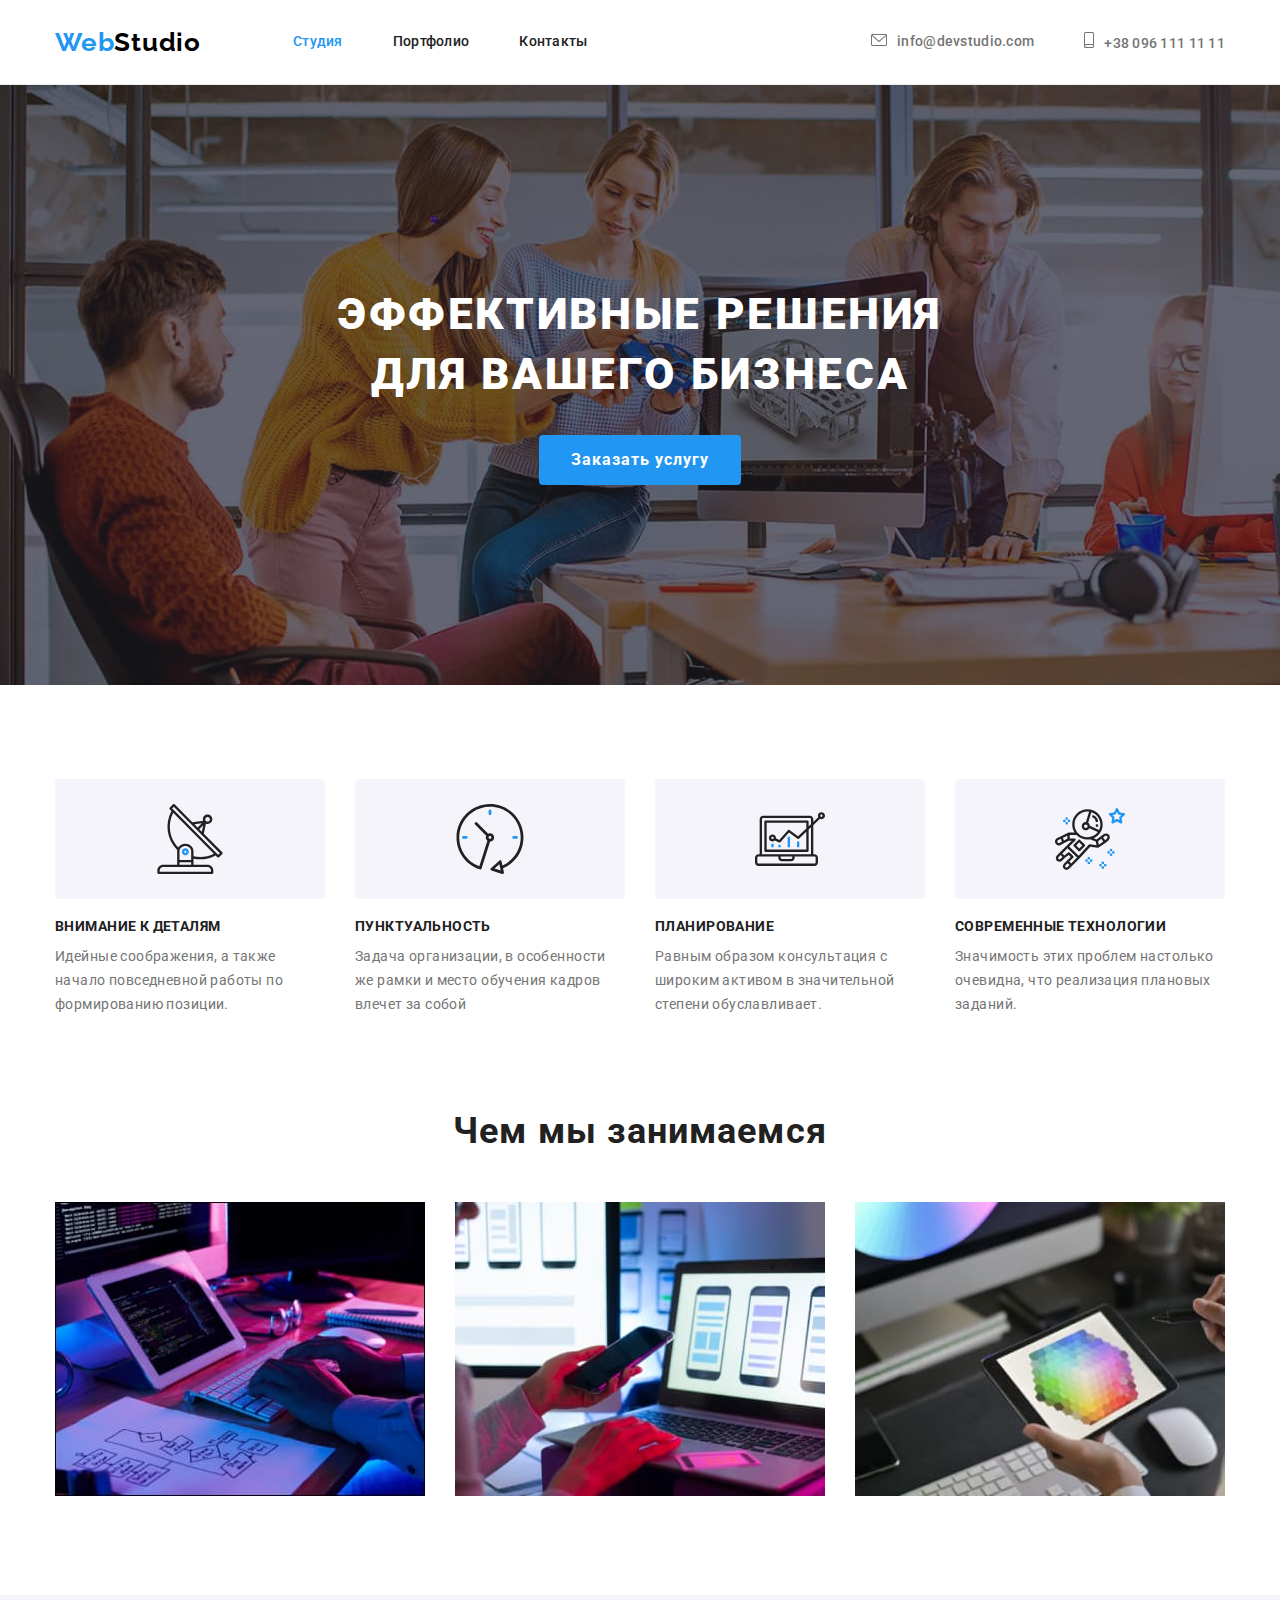
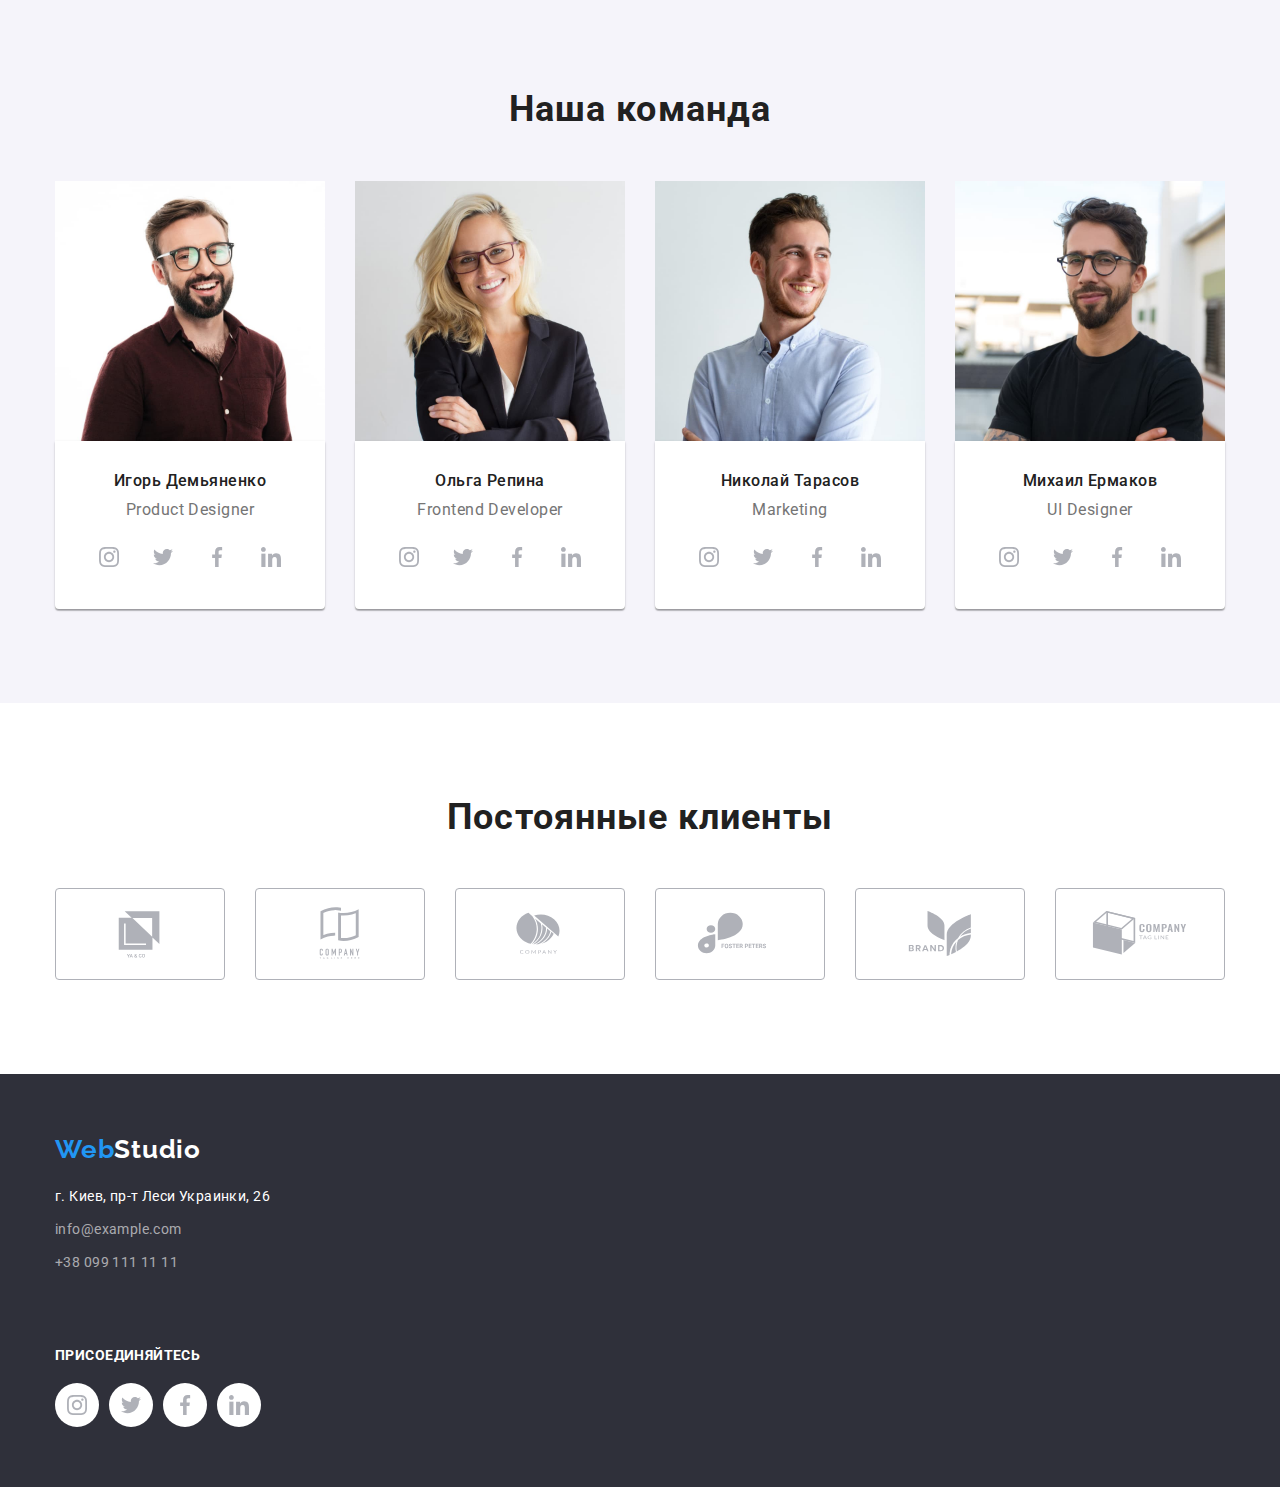
==== index.html @ 1e94ce28 "Add files via upload" ====
<!DOCTYPE html>
    <html lang="ru">
    <head>
        <meta charset="UTF-8">
        <meta http-equiv="X-UA-Compatible" content="IE=edge">
        <meta name="viewport" content="width=device-width, initial-scale=1.0">
        <title>WebStudio</title>
        <link rel="preconnect" href="https://fonts.gstatic.com">
        <link
            href="https://fonts.googleapis.com/css2?family=Raleway:wght@700&family=Roboto:wght@400;500;700;900&display=swap"
            rel="stylesheet">
        <link rel="stylesheet" href="https://cdnjs.cloudflare.com/ajax/libs/modern-normalize/1.0.0/modern-normalize.min.css">
        <link rel="stylesheet" href="./css/style.css">
    </head>
    <body>
        <header class="header">
            <div class="container menu">
            <nav class="menu">
                <a class="logo link" href="./index.html"> Web<span>Studio</span></a>
                <ul class="list menu header-nav">
                    <li class="menu-item item"> <a class="header-link navigation link current" href="./index.html">
                            Студия</a>
                    </li>

                    <li class="menu-item item"> <a class="header-link navigation link" href="./portfolio.html"> Портфолио </a>
                    </li>

                    <li class="menu-item item"> <a class="header-link navigation link" href="/"> Контакты</a>
                    </li>
                </ul>
            </nav>

            <ul class="menu list header-contacts">
                <li class="header-mail item"><a class="header-link contacts link envelope"
                        href="mailto:info@devstudio.com">info@devstudio.com</a>
                </li>
                <li class="header-phone item"><a class="header-link contacts link smartphone" href="tel:+380961111111">+38 096 111 11 11</a>
                </li>
            </ul>
            </div>
            
        </header>


        <main>
            <section class="hero overlay">
                <h1 class="hero-text">Эффективные решения <br> для вашего бизнеса</h1>
                
                <button class="hero-btn" type="button">Заказать услугу</button>
                
            </section>

            <section class="advantages container">
                <h2 class="advantages-header visually-hidden">Преимущества</h2>
                <ul class="advantages-list list">
                        <li class="advantages-list-item antena">
                        <h3 class="adv-title">Внимание к деталям</h3>
                        <p class="adv-descr">Идейные соображения, а также начало повседневной работы по формированию позиции.</p>
                    </li>
                    <li class="advantages-list-item clock">
                        <h3 class="adv-title">Пунктуальность</h3>
                        <p class="adv-descr">Задача организации, в особенности же рамки и место обучения кадров влечет за собой</p>
                    </li>
                    <li class="advantages-list-item diagram">
                        <h3 class="adv-title">Планирование</h3>
                        <p class="adv-descr">Равным образом консультация с широким активом в значительной степени обуславливает.</p>
                    </li>
                    <li class="advantages-list-item astronaut">
                        <h3 class="adv-title">Современные технологии</h3>
                        <p class="adv-descr">Значимость этих проблем настолько очевидна, что реализация плановых заданий.</p>
                    </li>
                </ul>

            </section>

      

            <section class="performans">
                <div class="container">
                <h2 class="performans-header">Чем мы занимаемся</h2>
                <ul class="performans-list list">
                    <li class="performans-list-item">
                        <img src="images/box1.jpg" alt="Робота над структурой" width="370" height="294">
                    </li>
                    <li class="performans-list-item">
                        <img src="images/box2.jpg" alt="Робота c дизайном" width="370" height="294">
                    </li>
                    <li class="performans-list-item">
                        <img src="images/box3.jpg" alt="Робота c цветом" width="370" height="294">
                    </li>
                </div>
                </ul>

            </section>

            <section class="our-team">
                <div class="container">
                <h2 class="our-team-header">Наша команда</h2>

                <ul class="our-team-list list">
                    <li class="our-team-list-item">
                        <img src="images/empl1.jpg" alt="Сотрудник компании" width="270" height="260">
                    <div class="employee">
                        <h3 class="our-team-title">Игорь Демьяненко</h3>
                        <p class="our-team-description" lang="en">Product Designer</p>
                        <ul class="social-list list">
                                <li class="social-list-item">
                                    <a href="" class="social-list-link">
                                        <svg class="social-list-icon">
                                            <use href="./images/icons.svg#instagram"></use>
                                        </svg>    
                                    </a>
                                </li>
                                <li class="social-list-item">
                                    <a href="" class="social-list-link ">
                                        <svg class="social-list-icon">
                                            <use href="./images/icons.svg#twitter"></use>
                                        </svg> </a>
                                </li>
                                <li class="social-list-item">
                                    <a href="" class="social-list-link ">
                                        <svg class="social-list-icon">
                                            <use href="./images/icons.svg#facebook"></use>
                                        </svg> 
                                    </a>
                                </li>
                                <li class="social-list-item">
                                    <a href="" class="social-list-link ">
                                        <svg class="social-list-icon">
                                            <use href="./images/icons.svg#linkedin"></use>
                                        </svg> 
                                    </a>
                                </li>
                        </ul>                                               
                    </div>
                    </li>

                    <li class="our-team-list-item"><img src="images/empl2.jpg" alt="Сотрудник компании" width="270"
                            height="260">
                    <div class="employee">
                        <h3 class="our-team-title">Ольга Репина</h3>
                        <p class="our-team-description" lang="en">Frontend Developer</p>
                        <ul class="social-list list">
                            <li class="social-list-item">
                                <a href="" class="social-list-link">
                                    <svg class="social-list-icon">
                                        <use href="./images/icons.svg#instagram"></use>
                                    </svg>    
                                </a>
                            </li>
                            <li class="social-list-item">
                                <a href="" class="social-list-link ">
                                    <svg class="social-list-icon">
                                        <use href="./images/icons.svg#twitter"></use>
                                    </svg> </a>
                            </li>
                            <li class="social-list-item">
                                <a href="" class="social-list-link ">
                                    <svg class="social-list-icon">
                                        <use href="./images/icons.svg#facebook"></use>
                                    </svg> 
                                </a>
                            </li>
                            <li class="social-list-item">
                                <a href="" class="social-list-link ">
                                    <svg class="social-list-icon">
                                        <use href="./images/icons.svg#linkedin"></use>
                                    </svg> 
                                </a>
                            </li>
                    </ul> 
                    </div>
                    </li>

                    <li class="our-team-list-item"><img src="images/empl3.jpg" alt="Сотрудник компании" width="270"
                            height="260">
                    <div class="employee">
                        <h3 class="our-team-title">Николай Тарасов</h3>
                        <p class="our-team-description" lang="en">Marketing</p>
                        <ul class="social-list list">
                            <li class="social-list-item">
                                <a href="" class="social-list-link">
                                    <svg class="social-list-icon">
                                        <use href="./images/icons.svg#instagram"></use>
                                    </svg>    
                                </a>
                            </li>
                            <li class="social-list-item">
                                <a href="" class="social-list-link ">
                                    <svg class="social-list-icon">
                                        <use href="./images/icons.svg#twitter"></use>
                                    </svg> </a>
                            </li>
                            <li class="social-list-item">
                                <a href="" class="social-list-link ">
                                    <svg class="social-list-icon">
                                        <use href="./images/icons.svg#facebook"></use>
                                    </svg> 
                                </a>
                            </li>
                            <li class="social-list-item">
                                <a href="" class="social-list-link ">
                                    <svg class="social-list-icon">
                                        <use href="./images/icons.svg#linkedin"></use>
                                    </svg> 
                                </a>
                            </li>
                    </ul> 
                    </div>
                    </li>

                    <li class="our-team-list-item"><img src="images/empl4.jpg" alt="Сотрудник компании" width="270"
                            height="260">
                    <div class="employee">
                        <h3 class="our-team-title">Михаил Ермаков</h3>
                        <p class="our-team-description" lang="en">UI Designer</p>
                        <ul class="social-list list">
                            <li class="social-list-item">
                                <a href="" class="social-list-link">
                                    <svg class="social-list-icon">
                                        <use href="./images/icons.svg#instagram"></use>
                                    </svg>    
                                </a>
                            </li>
                            <li class="social-list-item">
                                <a href="" class="social-list-link ">
                                    <svg class="social-list-icon">
                                        <use href="./images/icons.svg#twitter"></use>
                                    </svg> </a>
                            </li>
                            <li class="social-list-item">
                                <a href="" class="social-list-link ">
                                    <svg class="social-list-icon">
                                        <use href="./images/icons.svg#facebook"></use>
                                    </svg> 
                                </a>
                            </li>
                            <li class="social-list-item">
                                <a href="" class="social-list-link ">
                                    <svg class="social-list-icon">
                                        <use href="./images/icons.svg#linkedin"></use>
                                    </svg> 
                                </a>
                            </li>
                    </ul> 
                    </div>
                    </li>
                </ul>
                </div>
            </section>

            <section class="clients container">
                <h2 class="our-team-header">Постоянные клиенты</h2>
                <ul class="list clients-list">
                    <li class="clients-item">
                        <a href="" class="clients-link link">
                            <svg class="clients-icon">
                                
                                <use href="./images/icons.svg#logo1"></use>
                            <rect> 
                                width="170";
                                height="92";
                                stroke="black";
                                stroke-width="10"; 
                            </rect>
                            </svg>
                        </a> 
                    </li>
                    <li class="clients-item">
                        <a href="" class="clients-link">
                            <svg class="clients-icon">
                                <use href="./images/icons.svg#logo2"></use>
                            </svg>
                        </a> 
                    </li>
                    <li class="clients-item">
                        <a href="" class="clients-link">
                            <svg class="clients-icon">
                                <use href="./images/icons.svg#logo3"></use>
                            </svg>
                        </a> 
                    </li>
                    <li class="clients-item">
                        <a href="" class="clients-link">
                            <svg class="clients-icon">
                                <use href="./images/icons.svg#logo4"></use>
                            </svg>
                        </a> 
                    </li>
                    <li class="clients-item">
                        <a href="" class="clients-link">
                            <svg class="clients-icon">
                                <use href="./images/icons.svg#logo5"></use>
                            </svg>
                        </a>
                    </li>
                    <li class="clients-item">
                        <a href="" class="clients-link">
                            <svg class="clients-icon">
                                <use href="./images/icons.svg#logo6"></use>
                            </svg>
                        </a>
                    </li>
                        

                </ul>
            </section>
        </main>

        <footer class="footer">
            <div class="container">
                
                <a class="logo link" href="./index.html">Web<span>Studio</span></a>
                <address class="main-contact">
                <ul class="list">
                    <li class="footer-item"> <a class="footer-link footer-location link"
                            href="https://goo.gl/maps/r5K1gxjUBZvfCBvk8">г. Киев, пр-т Леси Украинки, 26</a>
                    </li>

                    <li class="footer-item"> <a class="footer-link footer-contact link"
                            href="mailto:info@example.com">info@example.com</a>
                    </li>

                    <li class="footer-item"> <a class="footer-link footer-contact link" href="tel:+380991111111">+38 099 111 11
                            11</a>
                    </li>
                </ul>
                </address>
               
                <div class="footer-social-list">
                    <h3 class="join-us">присоединяйтесь</h3>
                    <ul class="social-list list">
                        <li class="social-list-item">
                            <a href="" class="social-list-link">
                                <svg class="social-list-icon">
                                    <use href="./images/icons.svg#instagram"></use>
                                </svg>    
                            </a>
                        </li>
                        <li class="social-list-item">
                            <a href="" class="social-list-link ">
                                <svg class="social-list-icon">
                                    <use href="./images/icons.svg#twitter"></use>
                            </svg> </a>
                        </li>
                        <li class="social-list-item">
                            <a href="" class="social-list-link ">
                                <svg class="social-list-icon">
                                    <use href="./images/icons.svg#facebook"></use>
                                </svg> 
                            </a>
                        </li>
                        <li class="social-list-item">
                            <a href="" class="social-list-link ">
                                <svg class="social-list-icon">
                                    <use href="./images/icons.svg#linkedin"></use>
                                </svg> 
                            </a>
                        </li>
                    </ul> 
                </div>
            </div>
        </footer>

    </body>
</html>
---- css/style.css ----
:root {
  --accent-color: #2196f3;
  --main-text-color: #212121;
  --secondary-text-color: #757575;
  --accent-content-color: #ffffff;
  --header-logo-color: #000000;
  --main-letter-spacing: 0.03em;
  --main-font-size: 14px;
  --hero-bgr: rgba(47, 48, 58, 0.4);
  --focus-hero-btn-bgr: #188ce8;
  --our-team-bgr: #f5f4fa;
  --footer-bgr: #2f303a;
  --footer-link-color: rgba(255, 255, 255, 0.6);
  --boder-color: #eeeeee;
}

body {
  font-family: "Roboto", sans-serif;
}

h1,
h2,
h3,
h4,
h5,
h6,
ul,
ol,
p {
  margin-top: 0px;
  margin-bottom: 0px;
}

.list {
  list-style: none;
  margin-top: 0px;
  margin-bottom: 0px;
  padding-left: 0px;
}

.link {
  text-decoration: none;
  color: inherit;
}

.container {
  width: 1200px;
  padding-left: 15px;
  padding-right: 15px;
  margin-left: auto;
  margin-right: auto;
}
.visually-hidden {
  position: absolute;
  clip: rect(0 0 0 0);
  width: 1px;
  height: 1px;
  margin: -1px;
}

/**,
*::before,
*::after {
  box-sizing: border-box;
}*/

/*=====================LOGO=======================*/
.logo {
  font-family: "Raleway", "Oleo Script", sans-serif;
  font-weight: 700;
  font-size: 26px;
  line-height: 1.19;
  letter-spacing: var(--main-letter-spacing);
  color: var(--accent-color);

  display: block;
}

.header .logo span {
  color: var(--header-logo-color);
}

.footer .logo span {
  color: var(--accent-content-color);
}

/*========================MENU=====================*/

.header {
  color: var(--accent-content-color);
  border-bottom: 1px solid #ececec;
}

.header-link {
  font-weight: 500;
  font-size: var(--main-font-size);
  line-height: 1.14;
  letter-spacing: 0.02em;

  display: block;
  padding-top: 32px;
  padding-bottom: 32px;
}

.header-link:focus,
.header-link:hover {
  color: var(--accent-color);
}


.navigation {
  color: var(--main-text-color);
}

.contacts {
  color: var(--secondary-text-color);
}

.header-link.current {
  color: var(--accent-color);
}

.header-nav {
  margin-left: 92px;
}

.header-contacts {
  margin-left: auto;
}

.menu {
  display: flex;
  align-items: center;
}

.item:not(:last-child) {
  margin-right: 50px;
}
.envelope::before {
  content: '';
  display: inline-block;
  
  width: 16px;
  height: 12px;
  background-image: url(../images/envelope.svg);
  margin-right: 10px;

}

.smartphone::before {
  content: '';
  display: inline-block;
  
  width: 10px;
  height: 16px;
  background-image: url(../images/smartphone.svg);
  margin-right: 10px;
}



/*=====================HERO========================*/

.hero {
  /*background: var(--hero-bgr);*/
  text-align: center;
  padding-top: 200px;
  padding-bottom: 200px;
}

.overlay {
  background-color: var(--hero-bgr);
  background-image: linear-gradient(
  rgba(47, 48, 58, 0.4),
  rgba(47, 48, 58, 0.4)
  ),
  url(../images/hero.jpg);
  max-width: 1600px;
  height: 600px;

  
}

.hero-text {
  font-weight: 900;
  font-size: 44px;
  line-height: 1.36;
  text-align: center;
  letter-spacing: 0.06em;
  text-transform: uppercase;
  color: var(--accent-content-color);
  margin-bottom: 30px;
}

.hero-btn {
  font-style: normal;
  font-weight: 700;
  font-size: 16px;
  line-height: 1.87;
  letter-spacing: 0.06em;
  color: var(--accent-content-color);
  background-color: var(--accent-color);
  cursor: pointer;

  border-radius: 4px;
  border-width: 0px;
  padding: 10px 32px;

  display: inline-flex;
  justify-content: center;
  align-content: center;
}

.hero-btn:hover,
.hero-btn:focus {
  background: var(--focus-hero-btn-bgr);
}

/*======================ADVANTAGES====================*/
.advantages {
  padding-top: 94px;
  padding-bottom: 94px;
}

.advantages-list {
  display: flex;
  flex-wrap: wrap;
}

.advantages-list-item {
  width: 270px;
  margin-right: 30px;
}

.advantages-list-item:last-child {
  margin-right: 0;
}

.adv-title {
  font-weight: 700;
  font-size: var(--main-font-size);
  line-height: 1.14;
  letter-spacing: var(--main-letter-spacing);
  text-transform: uppercase;

  color: var(--main-text-color);

  margin-bottom: 10px;
}

.adv-descr {
  font-size: var(--main-font-size);
  line-height: 1.71;
  /* or 171% */

  letter-spacing: var(--main-letter-spacing);
  color: var(--secondary-text-color);
}
.advantages-list-item::before {
  content: '';
  display: block;
  width: 270px;
  height: 120px;
  background-color: #F5F4FA;
  background-size: 70px 70px;
  background-repeat: no-repeat;

  border-radius: 4px;
  margin-bottom: 20px;
  background-position: 50% 50%;

  
  
  }
.antena::before {
    background-image: url(../images/antenna.svg);
  }

.clock::before {
  background-image: url(../images/clock.svg);
}

.diagram::before {
  background-image: url(../images/diagram.svg);
}

.astronaut::before {
  background-image: url(../images/astronaut.svg);
}

/*========================PERFORMANS===============*/
.performans {
  padding-bottom: 94px;
}
.performans-list {
  display: flex;
  flex-wrap: wrap;
}

.performans-list-item {
  width: 370px;
  margin-right: 30px;
}
.performans-list-item:nth-child(3n) {
  margin-right: 0px;
}



.performans-header {
  font-weight: 700;
  font-size: 36px;
  line-height: 1.16;
  text-align: center;
  letter-spacing: var(--main-letter-spacing);
  color: var(--main-text-color);

  margin-bottom: 50px;
}

/*=========================TEAM=====================*/

.our-team {
  background: var(--our-team-bgr);
  padding-top: 94px;
  padding-bottom: 94px;
}

.our-team-list {
  display: flex;
  flex-wrap: wrap;
}

.our-team-header {
  font-weight: 700;
  font-size: 36px;
  line-height: 1.16;
  text-align: center;
  letter-spacing: var(--main-letter-spacing);
  color: var(--main-text-color);

  margin-bottom: 50px;
}
.our-team-list-item {
  background: var(--accent-content-color);
  width: 270px;
  margin-right: 30px;

  display: flex;
  flex-direction: column;
}

.our-team-list-item:last-child {
  margin-right: 0;
}

.employee {
  width: 270px;
  padding-top: 30px;
  padding-bottom: 30px;
  padding-left: 32px;
  padding-right: 32px;
  text-align: center;
  background: var(--accent-content-color);
  border-radius: 0px 0px 4px 4px;

  box-shadow: 0px 1px 3px rgba(0, 0, 0, 0.12), 0px 1px 1px rgba(0, 0, 0, 0.14),
    0px 2px 1px rgba(0, 0, 0, 0.2);
}

.our-team-title {
  font-weight: 500;
  font-size: 16px;
  line-height: 1.19;
  letter-spacing: var(--main-letter-spacing);
  color: var(--main-text-color);
  margin-bottom: 10px;
}

.our-team-description {
  font-size: 16px;
  line-height: 1.19;
  letter-spacing: var(--main-letter-spacing);
  color: var(--secondary-text-color);
  margin-bottom: 16px;
}

.social-list {
  display: flex;
  justify-content: space-between;
}

.social-list-icon {
  width: 20px;
  height: 20px;
  align-content: center;
  justify-content: center;
  /*fill:  #AFB1B8;*/
}

.social-list-link {
  display: flex;
  align-items: center;
  justify-content: center;
  width: 44px;
  height: 44px;
  border-radius: 50%;
  background: #FFFFFF;
  fill:  #AFB1B8;
    
}

.social-list-link:hover,
.social-list-link:focus {
  fill: #FFFFFF;
  background-color: var(--accent-color);
}

/*=======================CLIENTS===================*/

.clients {
  padding-top: 94px;
  padding-bottom: 94px;
}
.clients-list {
  display: flex;
}

.clients-item {

  /*  border: 1px solid #AFB1B8;
  box-sizing: border-box;
  border-radius: 4px;
  margin-right: 30px;*/
}
  

.clients-link {
  display: flex;
  align-items: center;
  justify-content: center;
  width: 170px;
  height: 92px;
  fill:  #AFB1B8;
  border: 1px solid #AFB1B8;
  box-sizing: border-box;
  border-radius: 4px;
  margin-right: 30px;
  
}

.clients-link:focus,
.clients-link:hover {
  fill: var(--accent-color);
  border: 1px solid var(--accent-color);
}

.clients-icon {
  width: 106px;
  height: 60px;
  /*align-content: center;
  justify-content: center;*/

 

}


/*========================FOOTER====================*/

.footer {
  background: var(--footer-bgr);
  padding-top: 60px;
  padding-bottom: 60px;
  
  
}

.main-contact {
  margin-top: 20px;
  
}
.footer-item {
  margin-bottom: 9px;
}
.footer-item:last-child {
  margin-bottom: 0;
}


.footer-link {
  font-weight: 400;
  font-style: normal;
  font-size: var(--main-font-size);
  line-height: 1.71;
  letter-spacing: var(--main-letter-spacing);
}

.footer-location {
  color: var(--accent-content-color);
}

.footer-contact {
  color: var(--footer-link-color);
}
.footer-social-list {
  width: 206px;
  display: flex-inline;

}

.join-us {
font-weight: bold;
font-size: 14px;
line-height: 16px;
letter-spacing: 0.03em;
text-transform: uppercase;
margin-bottom: 20px;

color: #FFFFFF;
margin-top: 72px;

}
.footer-social-list {

}

/*=====================PORTFOLIO======================*/
/*=====================NAVIGATION====================*/
.portfolio-page {
  padding-top: 94px;
  padding-bottom: 94px;
}

.filters {
  margin-bottom: 50px;
  margin-right: auto;
  margin-left: auto;
  text-align: center;
  color: var(--main-text-color);
}

.nav-element {
  display: inline;
}

.nav-element:not(:last-child) {
  margin-right: 6px;
}

.nav-btn {
  font: inherit;
  font-weight: 500;
  font-size: 16px;
  line-height: 1.62;
  letter-spacing: var(--main-letter-spacing);
  color: var(--main-text-color);
  background: var(--our-team-bgr);

  text-align: center;
  border: none;
  border-radius: 4px;
  padding: 6px 22px;
}

.nav-btn:focus,
.nav-btn:hover {
  color: var(--accent-content-color);
  background-color: var(--accent-color);
  cursor: pointer;
}

.projects-list {
  display: flex;
  flex-wrap: wrap;
}

.projects-list-item {
  width: 370px;
  margin-right: 30px;
  margin-bottom: 30px;
}

.projects-list-item:nth-child(3n) {
  margin-right: 0;
}
.projects-list-item:nth-last-child(-n + 3) {
  margin-bottom: 0;
}
.card-projects {
  display: block;
}

.card-description {
  width: 370px;
  padding: 20px 24px;
  background: var(--accent-content-color);
  border: 1px solid var(--boder-color);
  border-top: 0;
}
.projects-list-title {
  font-weight: 700;
  font-size: 18px;
  line-height: 2;
  letter-spacing: 0.06em;
  color: var(--main-text-color);

  margin-bottom: 4px;
}

.projects-list-descr {
  font-size: 16px;
  line-height: 1.87;
  letter-spacing: var(--main-letter-spacing);
  color: var(--secondary-text-color);
}
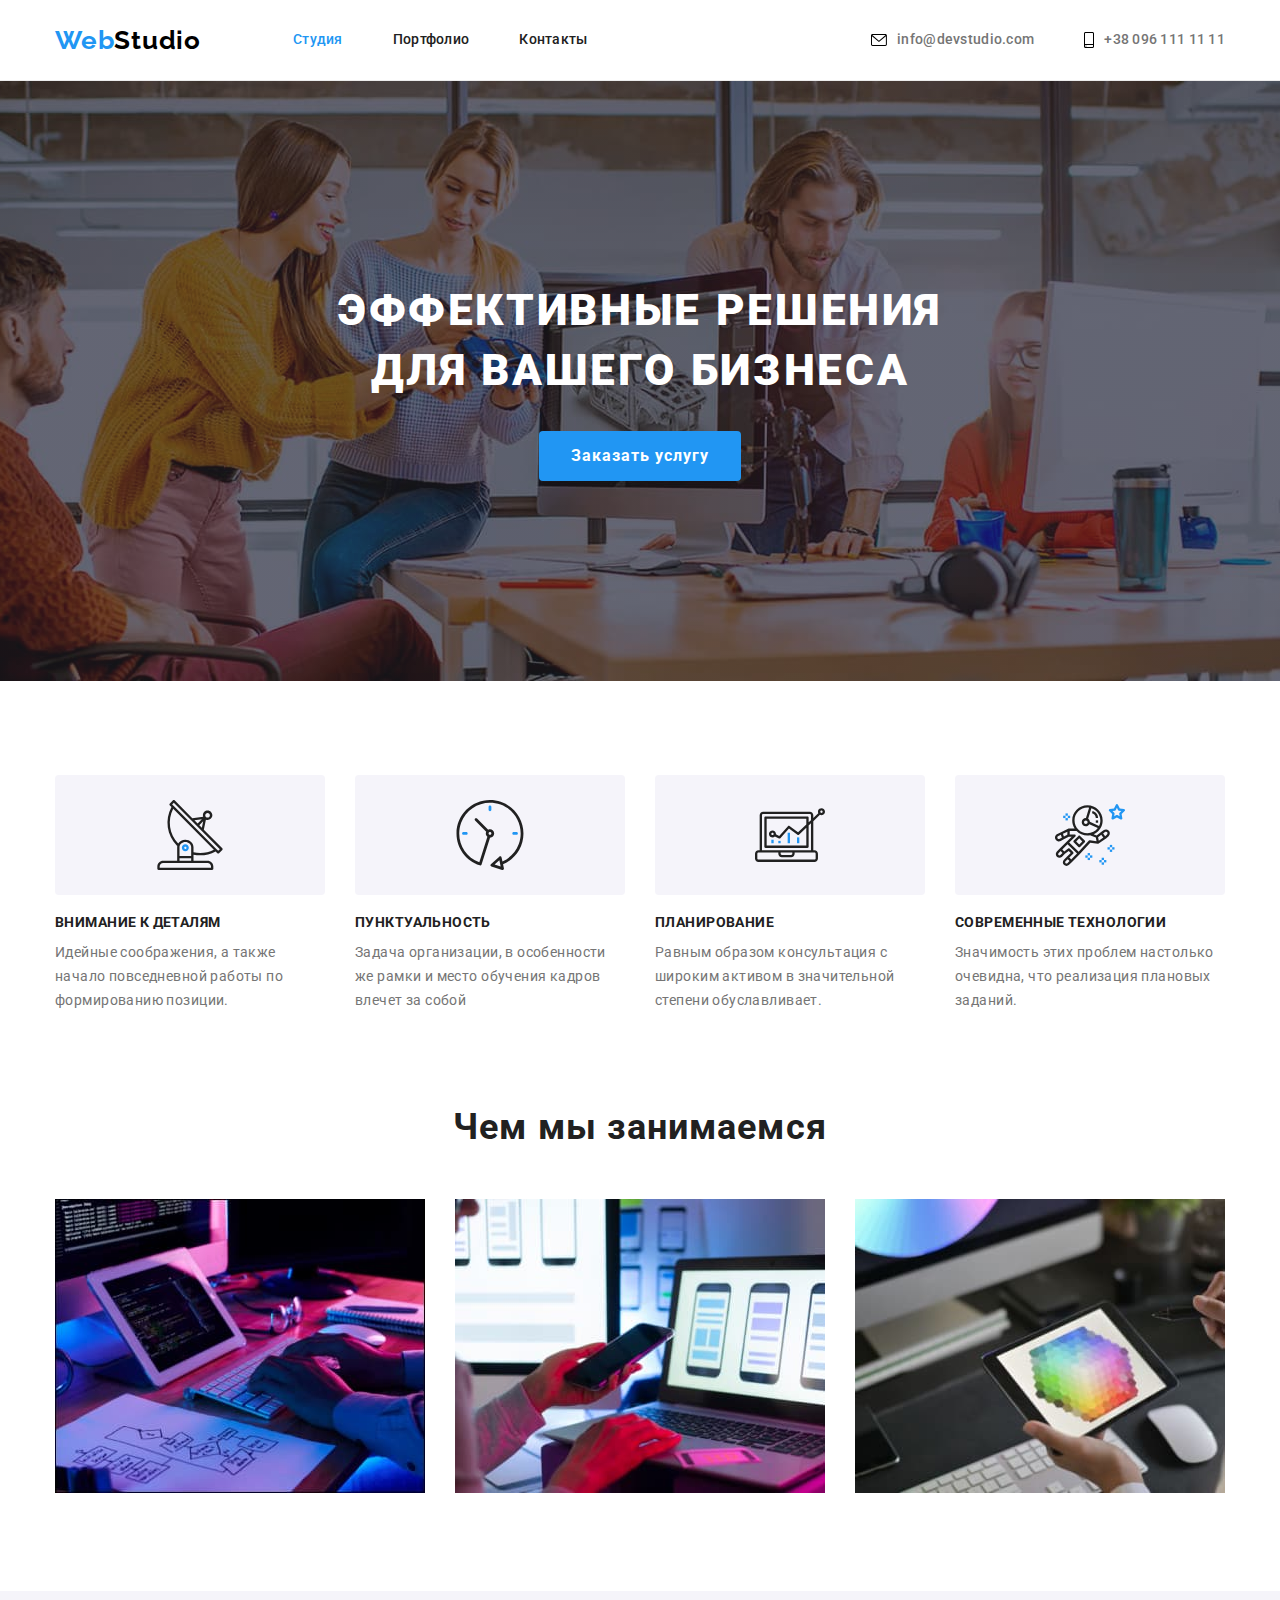
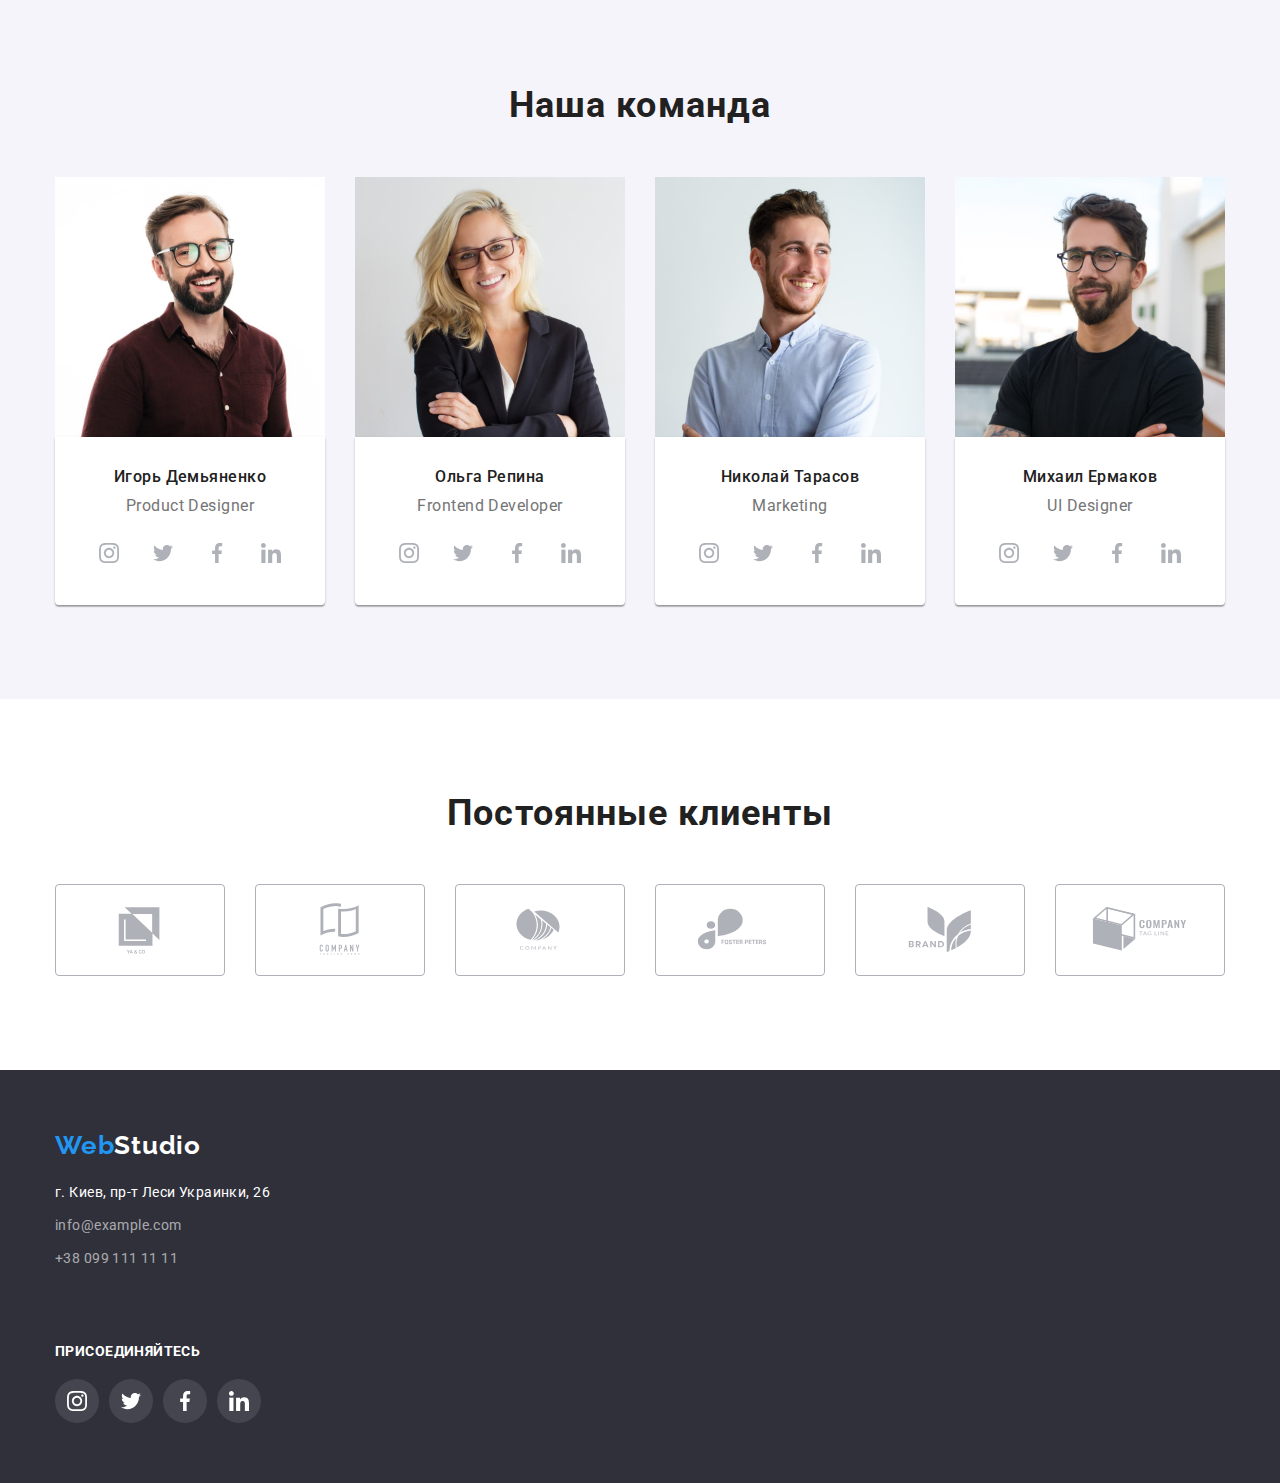
==== commit bebdc3b5: "Виправленя index" ====
--- a/index.html
+++ b/index.html
@@ -31,16 +31,23 @@
             </nav>
 
             <ul class="menu list header-contacts">
-                <li class="header-mail item"><a class="header-link contacts link envelope"
-                        href="mailto:info@devstudio.com">info@devstudio.com</a>
+                <li class="header-mail item">
+                    <a class="header-link contacts link" href="mailto:info@devstudio.com">
+                    <svg class="envelope">
+                        <use href="./images/icons.svg#envelope" ></use>
+                    </svg>
+                        info@devstudio.com</a>
                 </li>
-                <li class="header-phone item"><a class="header-link contacts link smartphone" href="tel:+380961111111">+38 096 111 11 11</a>
+                <li class="header-phone item"><a class="header-link contacts link" href="tel:+380961111111">
+                    <svg class="smartphone">
+                        <use href="./images/icons.svg#smartphone" ></use>
+                    </svg>
+                    +38 096 111 11 11</a>
                 </li>
             </ul>
             </div>
             
         </header>
-
 
         <main>
             <section class="hero overlay">
@@ -72,9 +79,7 @@
                 </ul>
 
             </section>
-
-      
-
+    
             <section class="performans">
                 <div class="container">
                 <h2 class="performans-header">Чем мы занимаемся</h2>
@@ -255,14 +260,7 @@
                     <li class="clients-item">
                         <a href="" class="clients-link link">
                             <svg class="clients-icon">
-                                
                                 <use href="./images/icons.svg#logo1"></use>
-                            <rect> 
-                                width="170";
-                                height="92";
-                                stroke="black";
-                                stroke-width="10"; 
-                            </rect>
                             </svg>
                         </a> 
                     </li>
@@ -331,27 +329,27 @@
                     <h3 class="join-us">присоединяйтесь</h3>
                     <ul class="social-list list">
                         <li class="social-list-item">
-                            <a href="" class="social-list-link">
+                            <a href="" class="footer-social-list-link">
                                 <svg class="social-list-icon">
                                     <use href="./images/icons.svg#instagram"></use>
                                 </svg>    
                             </a>
                         </li>
                         <li class="social-list-item">
-                            <a href="" class="social-list-link ">
+                            <a href="" class="footer-social-list-link ">
                                 <svg class="social-list-icon">
                                     <use href="./images/icons.svg#twitter"></use>
                             </svg> </a>
                         </li>
                         <li class="social-list-item">
-                            <a href="" class="social-list-link ">
+                            <a href="" class="footer-social-list-link ">
                                 <svg class="social-list-icon">
                                     <use href="./images/icons.svg#facebook"></use>
                                 </svg> 
                             </a>
                         </li>
                         <li class="social-list-item">
-                            <a href="" class="social-list-link ">
+                            <a href="" class="footer-social-list-link ">
                                 <svg class="social-list-icon">
                                     <use href="./images/icons.svg#linkedin"></use>
                                 </svg> 
--- a/css/style.css
+++ b/css/style.css
@@ -96,10 +96,12 @@
   font-size: var(--main-font-size);
   line-height: 1.14;
   letter-spacing: 0.02em;
-
-  display: block;
+ 
   padding-top: 32px;
   padding-bottom: 32px;
+
+  display: flex;
+  align-items: center;
 }
 
 .header-link:focus,
@@ -107,14 +109,17 @@
   color: var(--accent-color);
 }
 
-
 .navigation {
   color: var(--main-text-color);
-}
+  }
 
 .contacts {
   color: var(--secondary-text-color);
 }
+.contacts:focus,
+.contacts:hover {
+  fill: var(--accent-color);
+}
 
 .header-link.current {
   color: var(--accent-color);
@@ -136,27 +141,17 @@
 .item:not(:last-child) {
   margin-right: 50px;
 }
-.envelope::before {
-  content: '';
-  display: inline-block;
-  
+.envelope {
   width: 16px;
   height: 12px;
-  background-image: url(../images/envelope.svg);
   margin-right: 10px;
-
-}
-
-.smartphone::before {
-  content: '';
-  display: inline-block;
-  
+}
+
+.smartphone {
   width: 10px;
   height: 16px;
-  background-image: url(../images/smartphone.svg);
   margin-right: 10px;
 }
-
 
 
 /*=====================HERO========================*/
@@ -177,8 +172,10 @@
   url(../images/hero.jpg);
   max-width: 1600px;
   height: 600px;
-
-  
+  background-position: center;
+  background-repeat: no-repeat;
+  background-size: cover;
+ 
 }
 
 .hero-text {
@@ -251,8 +248,7 @@
 .adv-descr {
   font-size: var(--main-font-size);
   line-height: 1.71;
-  /* or 171% */
-
+  
   letter-spacing: var(--main-letter-spacing);
   color: var(--secondary-text-color);
 }
@@ -267,7 +263,7 @@
 
   border-radius: 4px;
   margin-bottom: 20px;
-  background-position: 50% 50%;
+  background-position: center;
 
   
   
@@ -427,11 +423,8 @@
 }
 
 .clients-item {
-
-  /*  border: 1px solid #AFB1B8;
-  box-sizing: border-box;
-  border-radius: 4px;
-  margin-right: 30px;*/
+  margin-right: 30px;
+   
 }
   
 
@@ -445,7 +438,7 @@
   border: 1px solid #AFB1B8;
   box-sizing: border-box;
   border-radius: 4px;
-  margin-right: 30px;
+  
   
 }
 
@@ -458,11 +451,7 @@
 .clients-icon {
   width: 106px;
   height: 60px;
-  /*align-content: center;
-  justify-content: center;*/
-
- 
-
+  
 }
 
 
@@ -521,8 +510,22 @@
 margin-top: 72px;
 
 }
-.footer-social-list {
-
+
+.footer-social-list-link {
+  display: flex;
+  align-items: center;
+  justify-content: center;
+  width: 44px;
+  height: 44px;
+  border-radius: 50%;
+  background: rgba(255, 255, 255, 0.1);;
+  fill: #FFFFFF;
+    
+}
+
+.footer-social-list-link:hover,
+.footer-social-list-link:focus {
+  background-color: var(--accent-color);
 }
 
 /*=====================PORTFOLIO======================*/
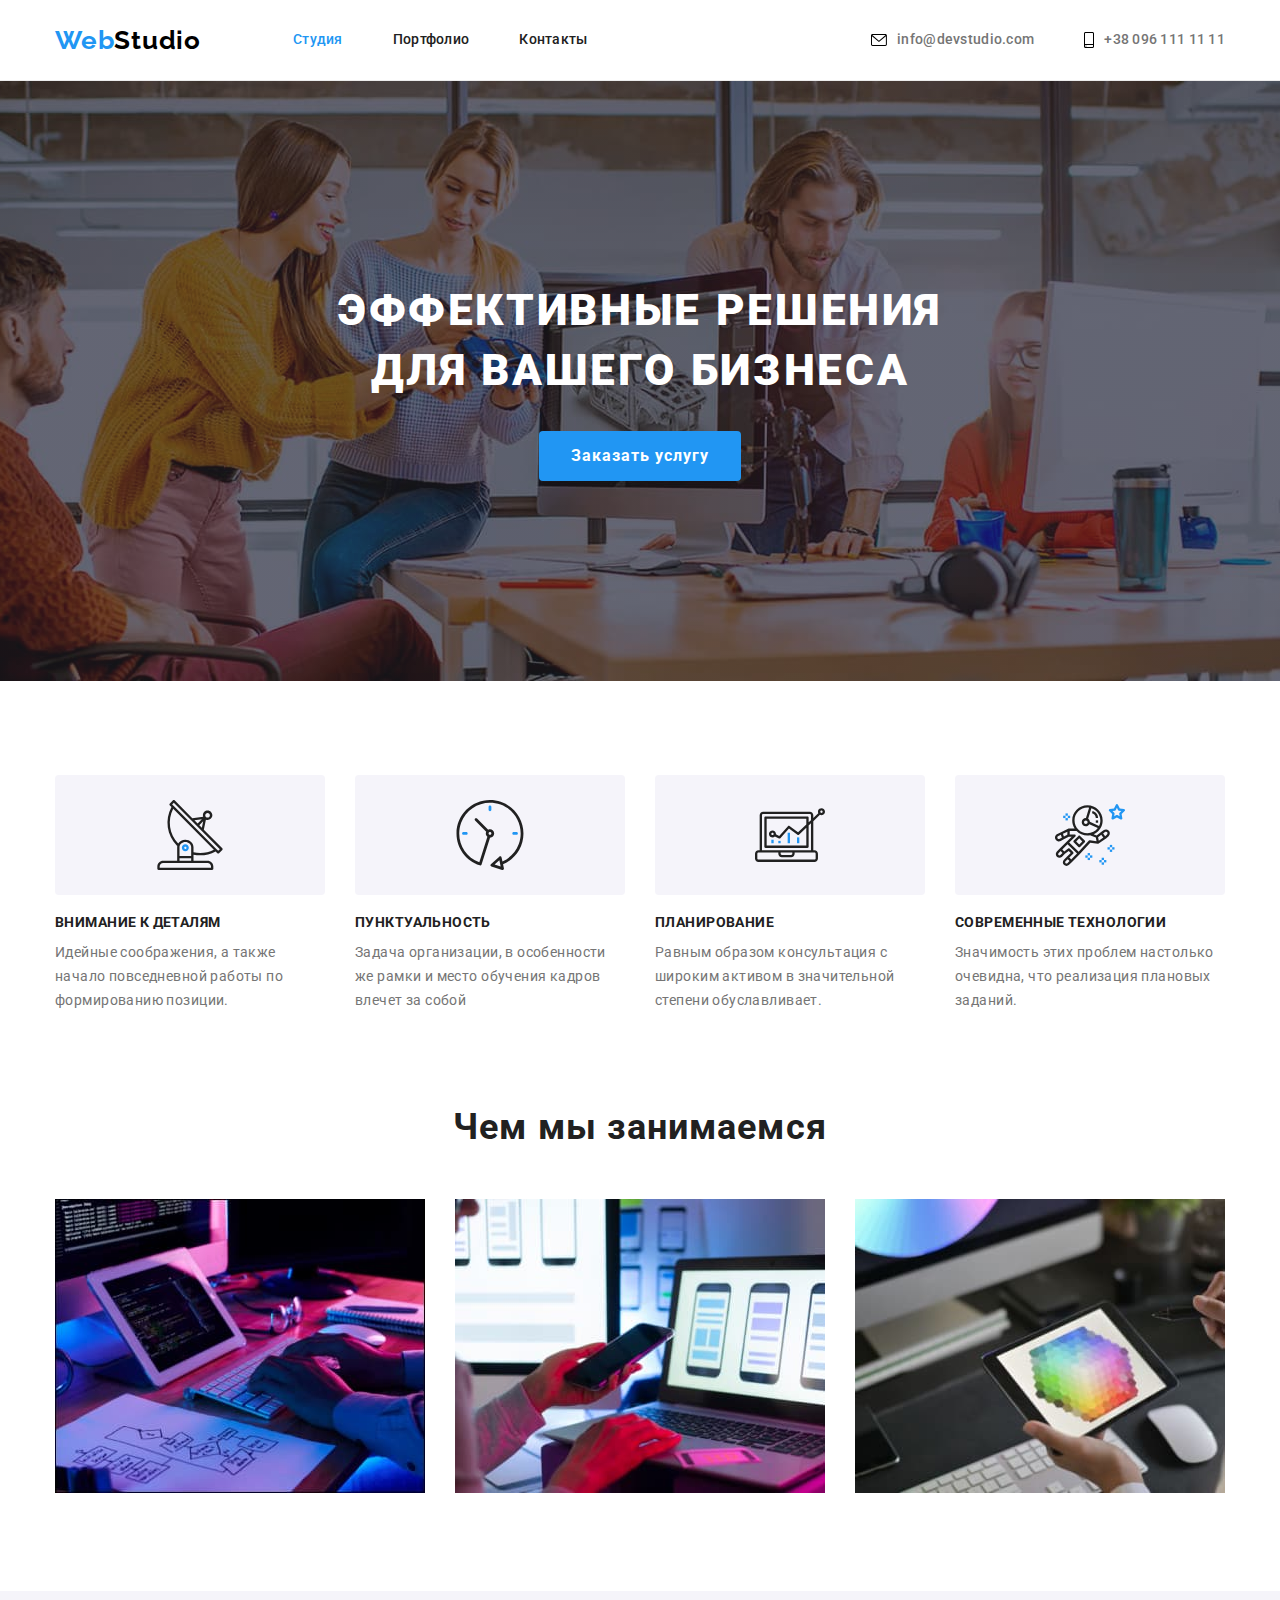
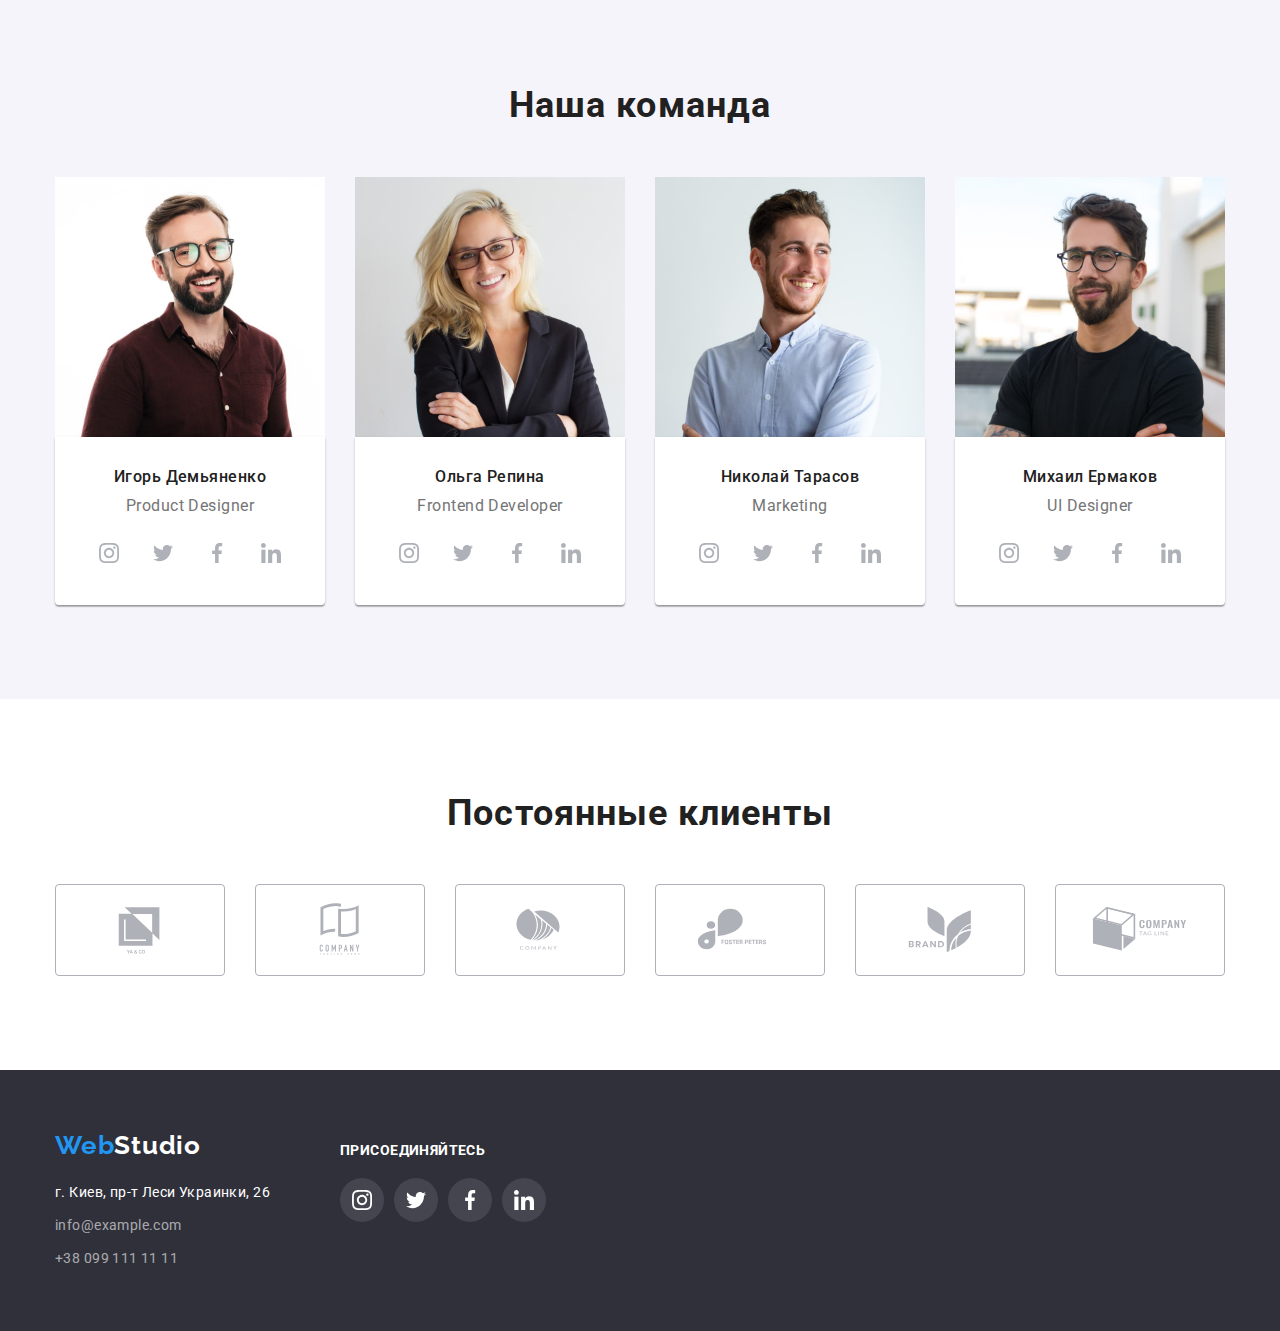
==== commit bac01986: "Правки Index" ====
--- a/index.html
+++ b/index.html
@@ -306,8 +306,8 @@
         </main>
 
         <footer class="footer">
-            <div class="container">
-                
+            <div class="container placing">
+                <div class="first-box" >
                 <a class="logo link" href="./index.html">Web<span>Studio</span></a>
                 <address class="main-contact">
                 <ul class="list">
@@ -324,7 +324,7 @@
                     </li>
                 </ul>
                 </address>
-               
+                </div>
                 <div class="footer-social-list">
                     <h3 class="join-us">присоединяйтесь</h3>
                     <ul class="social-list list">
--- a/css/style.css
+++ b/css/style.css
@@ -461,10 +461,13 @@
   background: var(--footer-bgr);
   padding-top: 60px;
   padding-bottom: 60px;
-  
-  
-}
-
+  display: flex;
+  
+  /*align-items: baseline;*/
+}
+.placing {
+  display: flex;
+}
 .main-contact {
   margin-top: 20px;
   
@@ -491,11 +494,6 @@
 
 .footer-contact {
   color: var(--footer-link-color);
-}
-.footer-social-list {
-  width: 206px;
-  display: flex-inline;
-
 }
 
 .join-us {
@@ -507,10 +505,14 @@
 margin-bottom: 20px;
 
 color: #FFFFFF;
-margin-top: 72px;
-
-}
-
+}
+
+.footer-social-list {
+  width: 206px;
+  margin-left: 70px;
+  margin-top: 12px;
+  /*align-items: baseline;*/
+}
 .footer-social-list-link {
   display: flex;
   align-items: center;
@@ -520,8 +522,9 @@
   border-radius: 50%;
   background: rgba(255, 255, 255, 0.1);;
   fill: #FFFFFF;
-    
-}
+  
+}
+
 
 .footer-social-list-link:hover,
 .footer-social-list-link:focus {
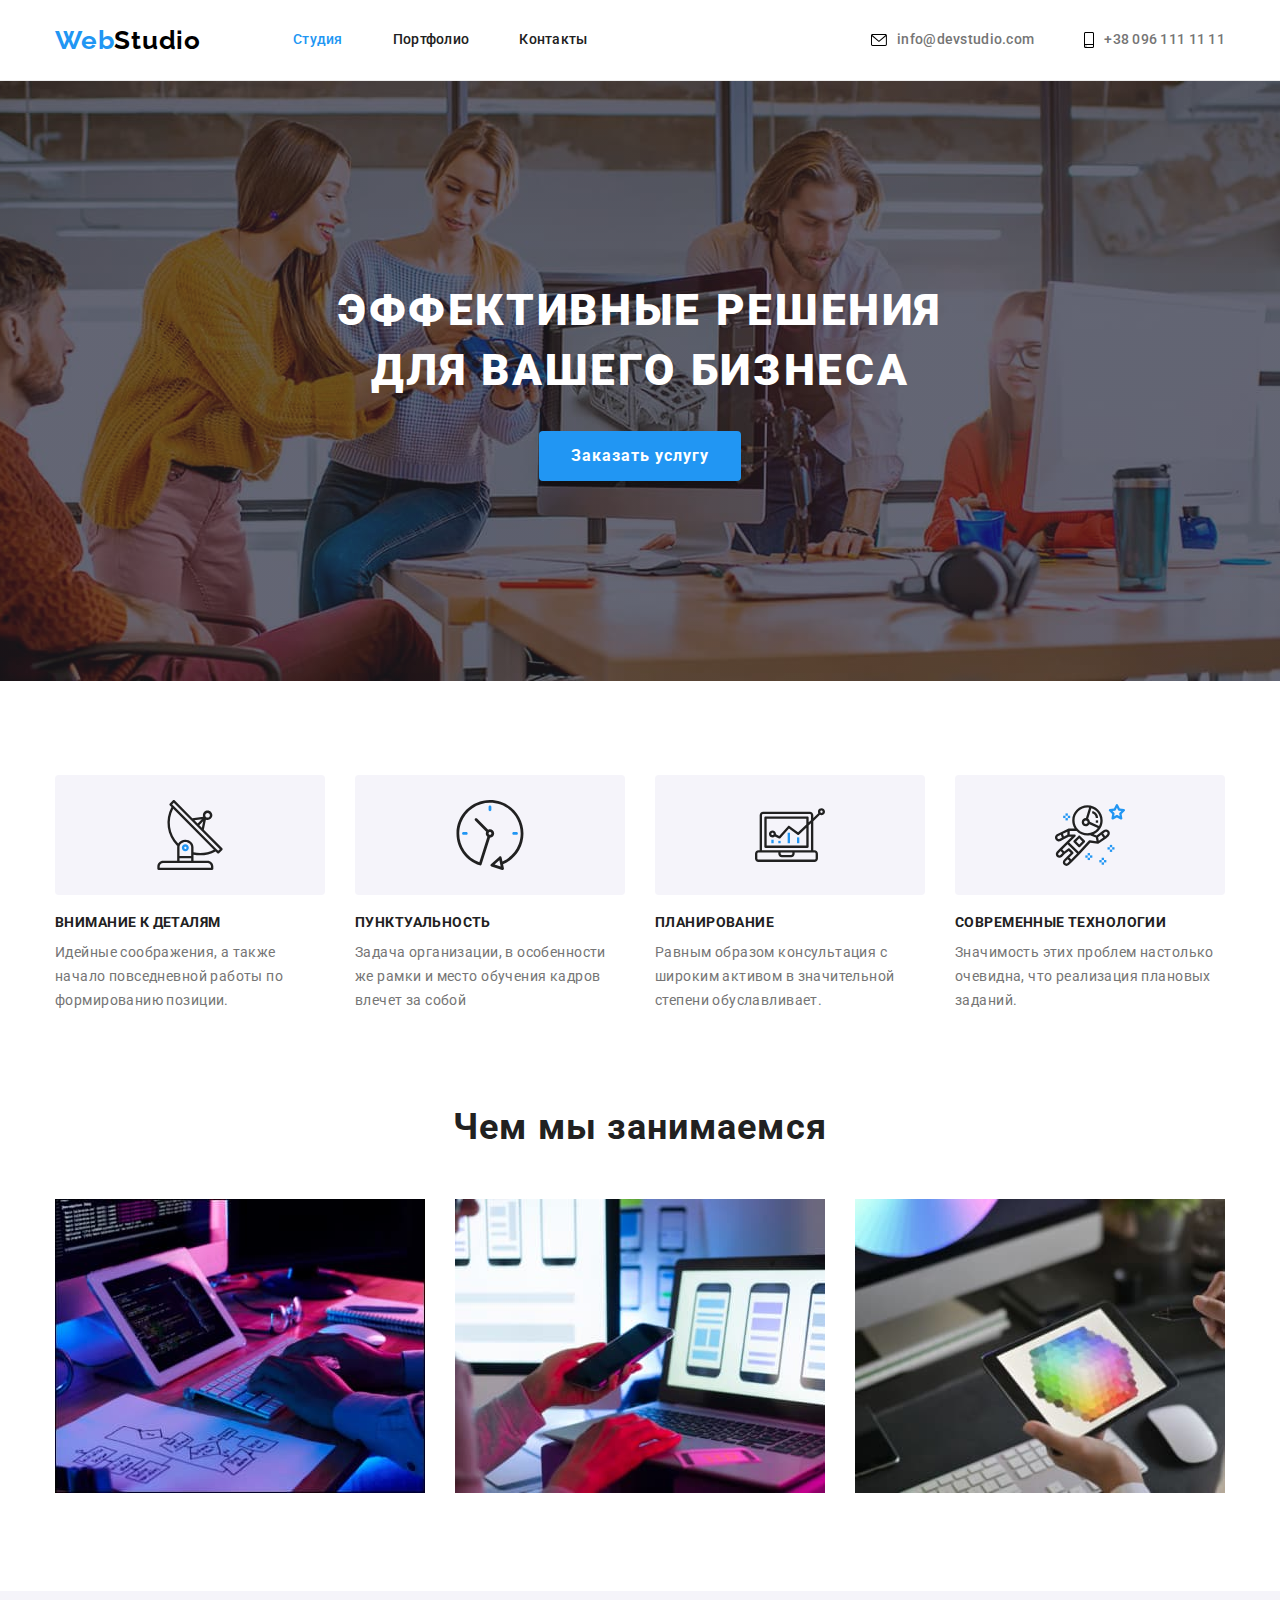
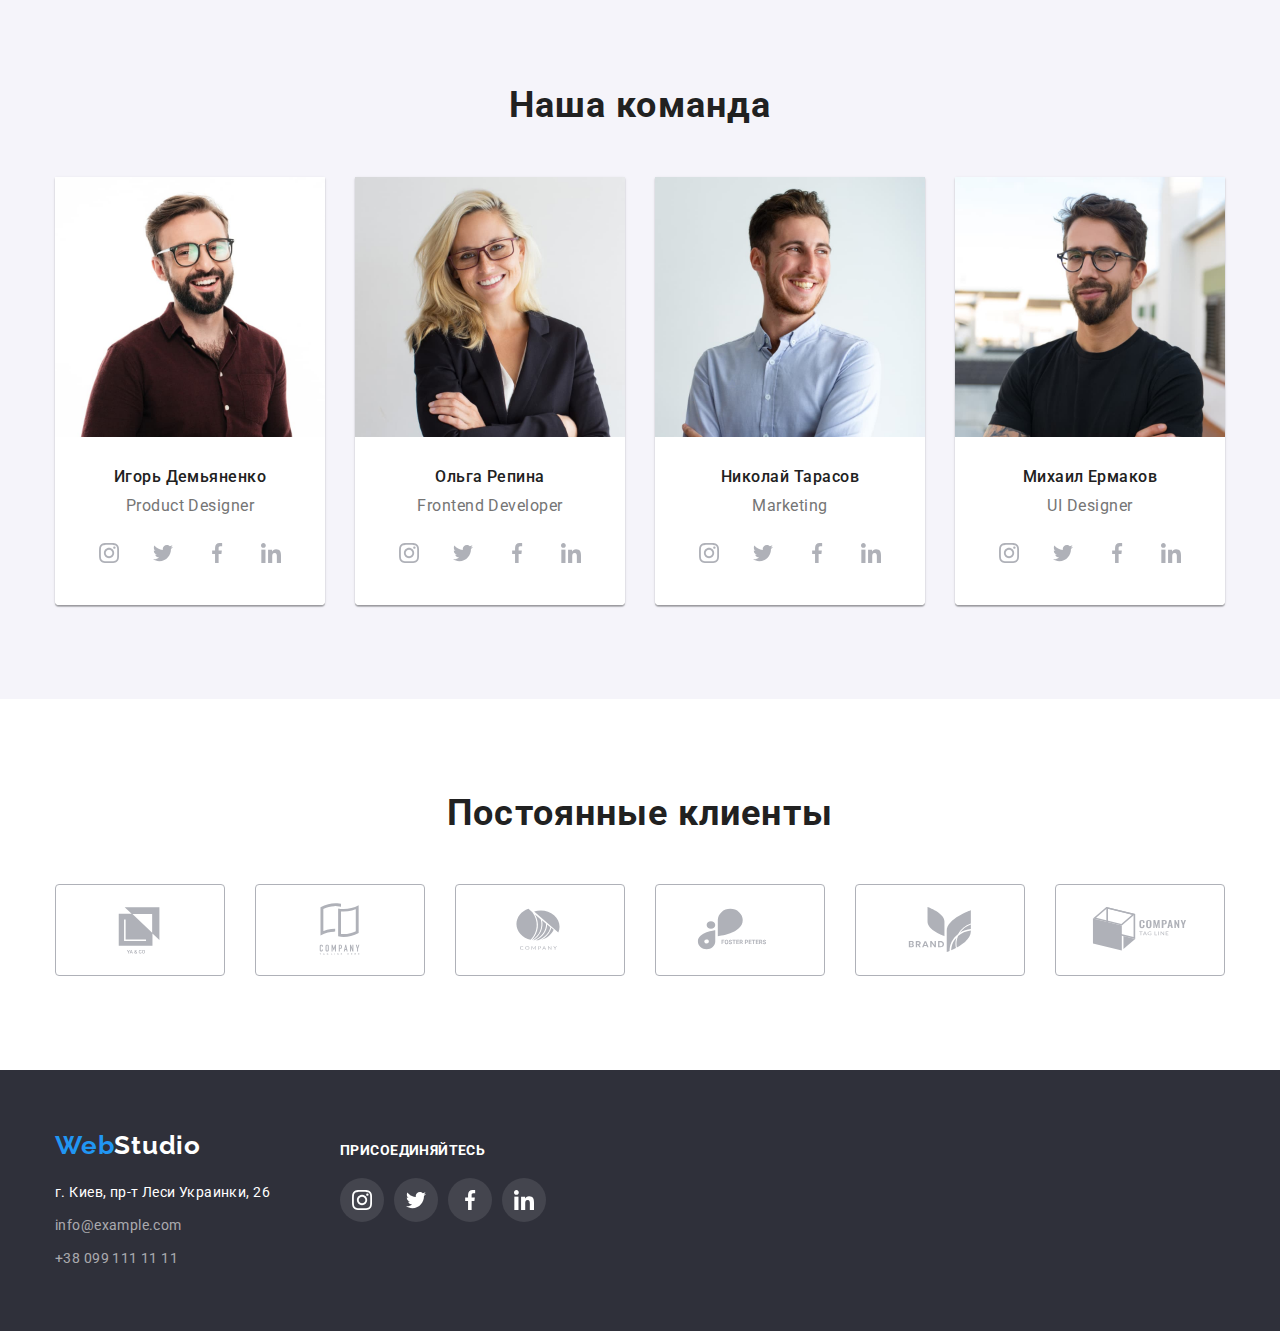
==== commit 1dbe96fa: "Update index.html" ====
--- a/index.html
+++ b/index.html
@@ -6,9 +6,8 @@
         <meta name="viewport" content="width=device-width, initial-scale=1.0">
         <title>WebStudio</title>
         <link rel="preconnect" href="https://fonts.gstatic.com">
-        <link
-            href="https://fonts.googleapis.com/css2?family=Raleway:wght@700&family=Roboto:wght@400;500;700;900&display=swap"
-            rel="stylesheet">
+        <link href="https://fonts.googleapis.com/css2?family=Raleway:wght@700&family=Roboto:wght@400;500;700;900&display=swap"
+        rel="stylesheet">
         <link rel="stylesheet" href="https://cdnjs.cloudflare.com/ajax/libs/modern-normalize/1.0.0/modern-normalize.min.css">
         <link rel="stylesheet" href="./css/style.css">
     </head>
--- a/css/style.css
+++ b/css/style.css
@@ -206,11 +206,15 @@
   display: inline-flex;
   justify-content: center;
   align-content: center;
+  
+  box-shadow: 0px 4px 4px rgba(0, 0, 0, 0.15);
+
 }
 
 .hero-btn:hover,
 .hero-btn:focus {
   background: var(--focus-hero-btn-bgr);
+  box-shadow: 0px 4px 4px rgba(0, 0, 0, 0.15);
 }
 
 /*======================ADVANTAGES====================*/
@@ -344,6 +348,8 @@
 
   display: flex;
   flex-direction: column;
+  box-shadow: 0px 1px 3px rgba(0, 0, 0, 0.12), 0px 1px 1px rgba(0, 0, 0, 0.14), 0px 2px 1px rgba(0, 0, 0, 0.2);
+  border-radius: 0px 0px 4px 4px;
 }
 
 .our-team-list-item:last-child {
@@ -359,9 +365,6 @@
   text-align: center;
   background: var(--accent-content-color);
   border-radius: 0px 0px 4px 4px;
-
-  box-shadow: 0px 1px 3px rgba(0, 0, 0, 0.12), 0px 1px 1px rgba(0, 0, 0, 0.14),
-    0px 2px 1px rgba(0, 0, 0, 0.2);
 }
 
 .our-team-title {
@@ -574,6 +577,7 @@
   color: var(--accent-content-color);
   background-color: var(--accent-color);
   cursor: pointer;
+  box-shadow: 0px 3px 1px rgba(0, 0, 0, 0.1), 0px 1px 2px rgba(0, 0, 0, 0.08), 0px 2px 2px rgba(0, 0, 0, 0.12);
 }
 
 .projects-list {
@@ -585,7 +589,8 @@
   width: 370px;
   margin-right: 30px;
   margin-bottom: 30px;
-}
+  border-radius: 4px;
+  }
 
 .projects-list-item:nth-child(3n) {
   margin-right: 0;
@@ -593,6 +598,11 @@
 .projects-list-item:nth-last-child(-n + 3) {
   margin-bottom: 0;
 }
+.projects-list-item:focus,
+.projects-list-item:hover{
+  box-shadow: 0px 1px 1px rgba(0, 0, 0, 0.12), 0px 4px 4px rgba(0, 0, 0, 0.06), 1px 4px 6px rgba(0, 0, 0, 0.16);v
+}
+
 .card-projects {
   display: block;
 }
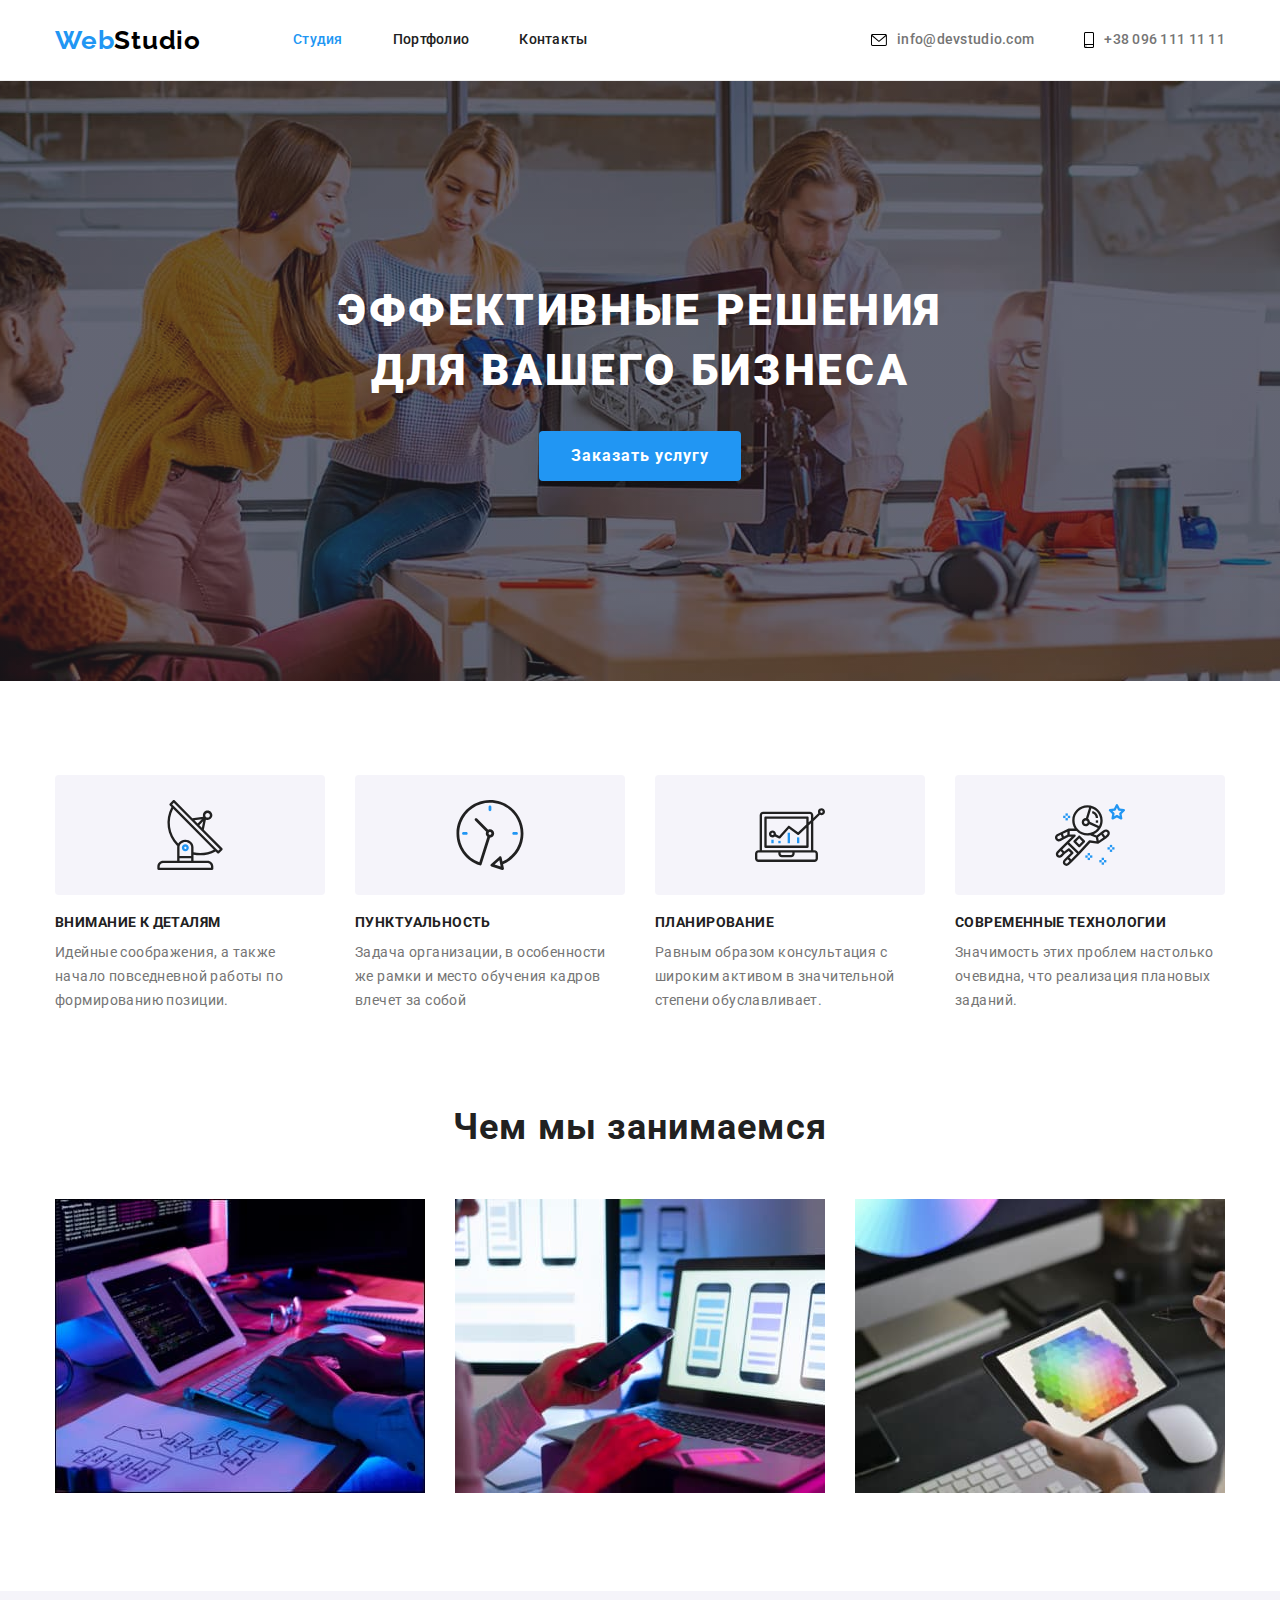
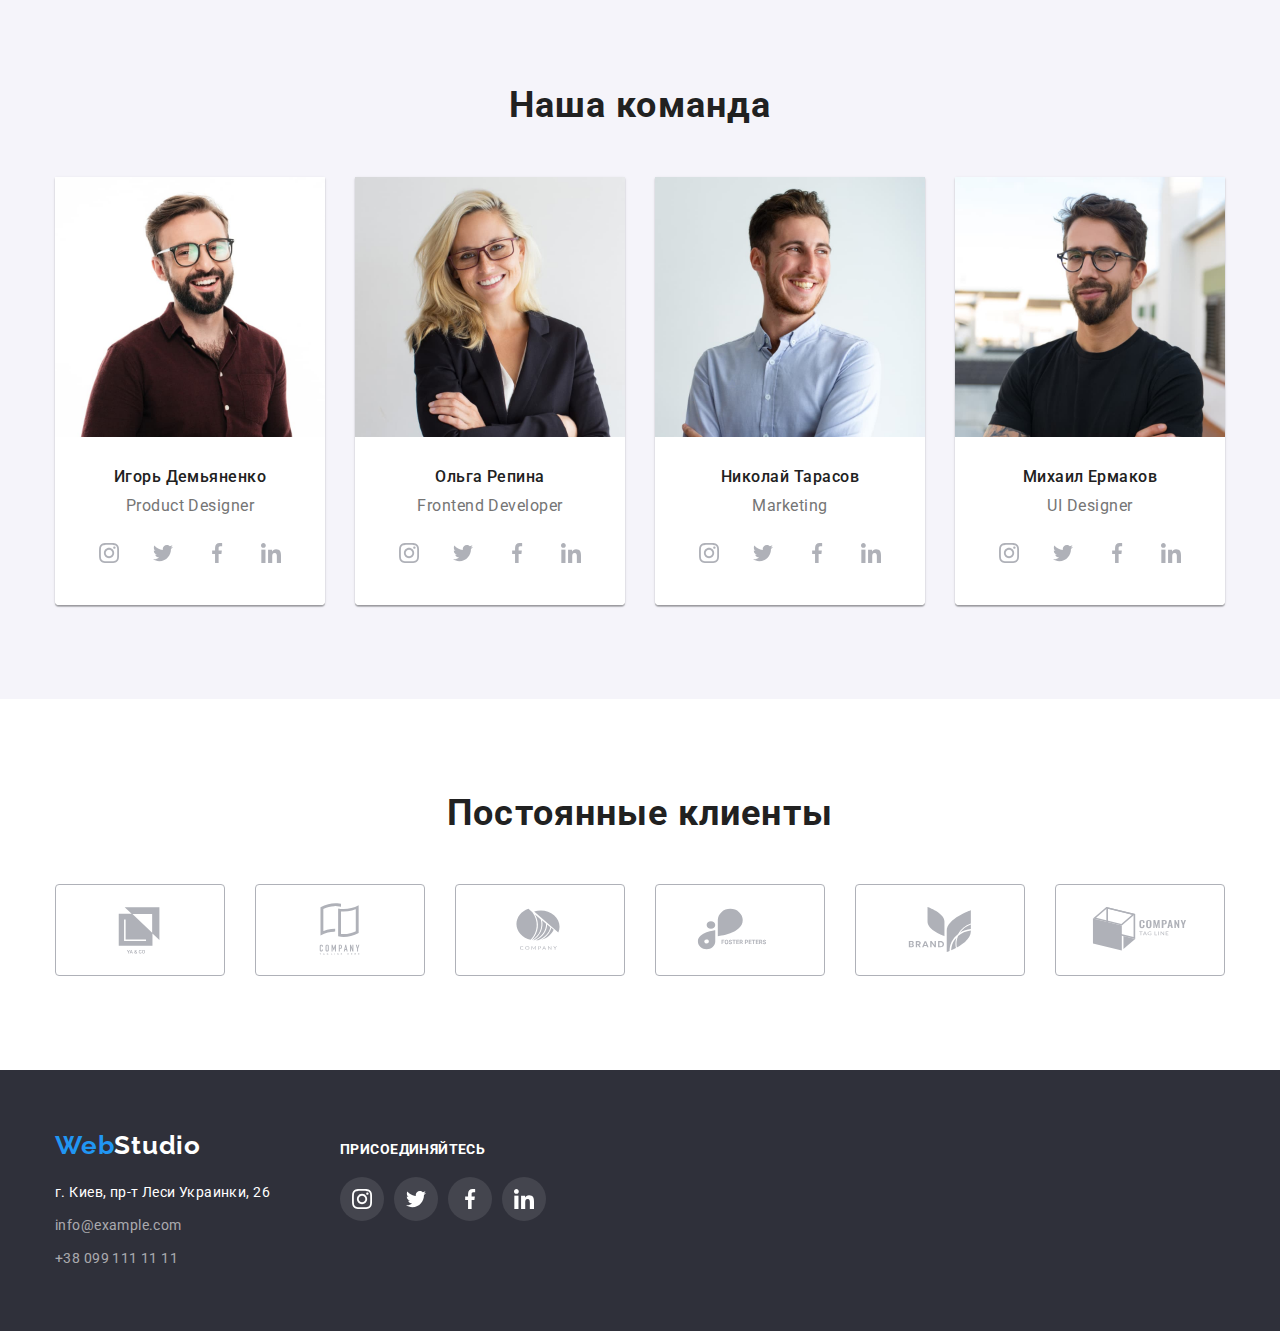
==== commit 47ff6329: "створює зображення-посилання" ====
--- a/index.html
+++ b/index.html
@@ -306,7 +306,7 @@
 
         <footer class="footer">
             <div class="container placing">
-                <div class="first-box" >
+            <div class="first-box" >
                 <a class="logo link" href="./index.html">Web<span>Studio</span></a>
                 <address class="main-contact">
                 <ul class="list">
--- a/css/style.css
+++ b/css/style.css
@@ -261,7 +261,7 @@
   display: block;
   width: 270px;
   height: 120px;
-  background-color: #F5F4FA;
+  background-color: var(--our-team-bgr);
   background-size: 70px 70px;
   background-repeat: no-repeat;
 
@@ -394,7 +394,7 @@
   height: 20px;
   align-content: center;
   justify-content: center;
-  /*fill:  #AFB1B8;*/
+  
 }
 
 .social-list-link {
@@ -404,14 +404,14 @@
   width: 44px;
   height: 44px;
   border-radius: 50%;
-  background: #FFFFFF;
+  background: var(--accent-content-color);
   fill:  #AFB1B8;
     
 }
 
 .social-list-link:hover,
 .social-list-link:focus {
-  fill: #FFFFFF;
+  fill: var(--accent-content-color);
   background-color: var(--accent-color);
 }
 
@@ -465,12 +465,13 @@
   padding-top: 60px;
   padding-bottom: 60px;
   display: flex;
-  
-  /*align-items: baseline;*/
-}
+  }
+
 .placing {
   display: flex;
-}
+  align-items: baseline;
+}
+
 .main-contact {
   margin-top: 20px;
   
@@ -507,14 +508,14 @@
 text-transform: uppercase;
 margin-bottom: 20px;
 
-color: #FFFFFF;
+color: var(--accent-content-color);
 }
 
 .footer-social-list {
   width: 206px;
   margin-left: 70px;
-  margin-top: 12px;
-  /*align-items: baseline;*/
+  
+  
 }
 .footer-social-list-link {
   display: flex;
@@ -524,7 +525,7 @@
   height: 44px;
   border-radius: 50%;
   background: rgba(255, 255, 255, 0.1);;
-  fill: #FFFFFF;
+  fill: var(--accent-content-color);
   
 }
 
@@ -600,11 +601,12 @@
 }
 .projects-list-item:focus,
 .projects-list-item:hover{
-  box-shadow: 0px 1px 1px rgba(0, 0, 0, 0.12), 0px 4px 4px rgba(0, 0, 0, 0.06), 1px 4px 6px rgba(0, 0, 0, 0.16);v
+  box-shadow: 0px 1px 1px rgba(0, 0, 0, 0.12), 0px 4px 4px rgba(0, 0, 0, 0.06), 1px 4px 6px rgba(0, 0, 0, 0.16);
 }
 
 .card-projects {
-  display: block;
+
+  display:block;
 }
 
 .card-description {
